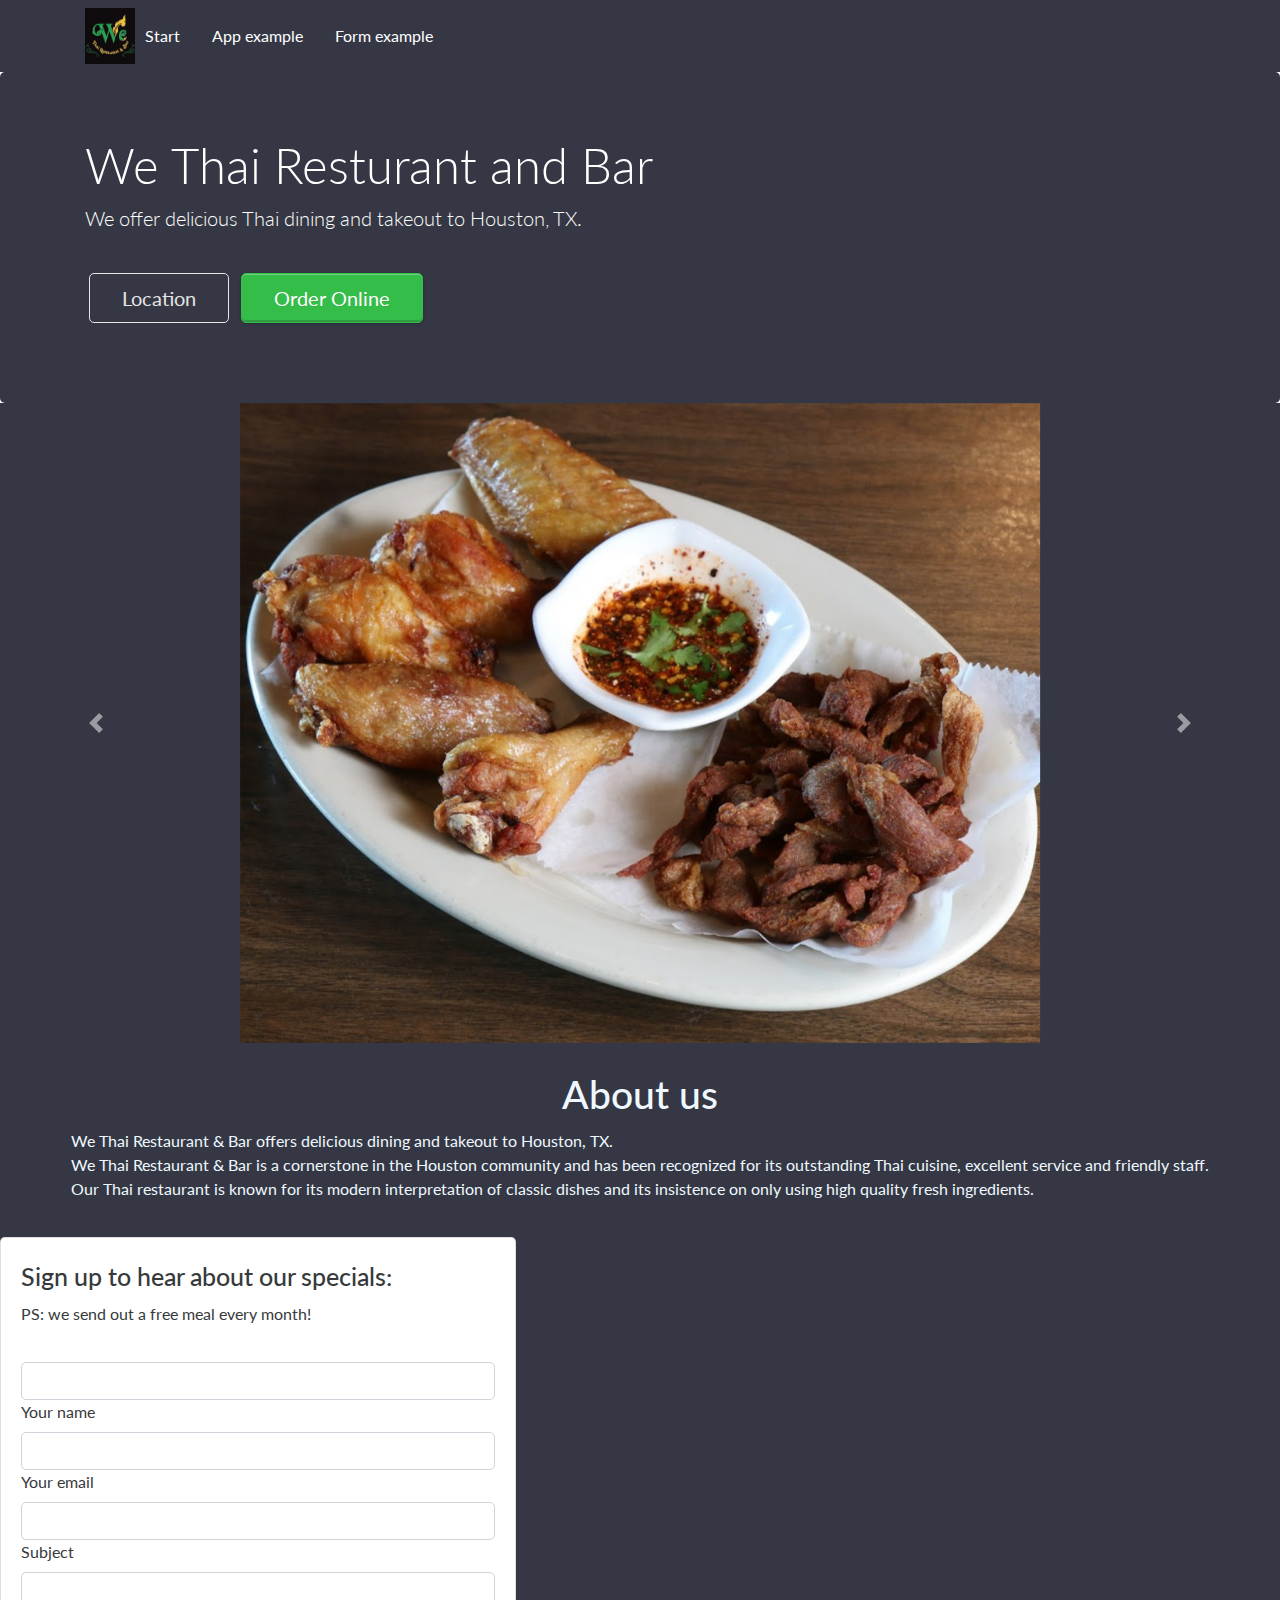
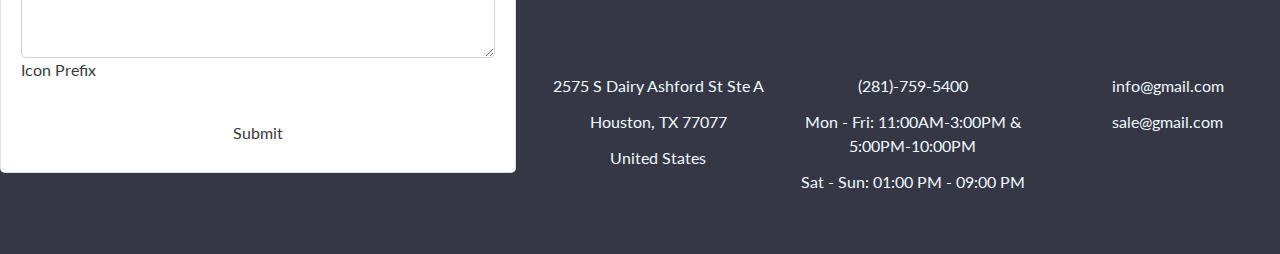
==== index.html @ 41a03c78 "Rough Draft." ====
<!DOCTYPE html>
<html lang="en">
  <head>
    <meta charset="utf-8" />
    <meta
      name="viewport"
      content="width=device-width, initial-scale=1, shrink-to-fit=no"
    />
    <title>We Thai Resturant & Bar</title>

    <link
      rel="stylesheet"
      href="https://use.fontawesome.com/releases/v5.6.3/css/all.css"
      integrity="sha384-UHRtZLI+pbxtHCWp1t77Bi1L4ZtiqrqD80Kn4Z8NTSRyMA2Fd33n5dQ8lWUE00s/"
      crossorigin="anonymous"
    />

    <link rel="stylesheet" href="bootstrap4-charming.css" />

    <link
      href="https://fonts.googleapis.com/css?family=Lato:400,900,700,400italic"
      rel="stylesheet"
    />
  </head>
  <body>
    <div class="bg-accent-2 text-white navbar-dark navcol">
      <div class="container">
        <nav class="navbar px-0 navbar-expand-lg navbar-dark navbarbg">
          <button
            class="navbar-toggler"
            type="button"
            data-toggle="collapse"
            data-target="#navbarNavAltMarkup"
            aria-controls="navbarNavAltMarkup"
            aria-expanded="false"
            aria-label="Toggle navigation"
          >
            <span class="navbar-toggler-icon"></span>
          </button>
          <div class="collapse navbar-collapse" id="navbarNavAltMarkup">
            <div class="navbar-nav">
              <img class="logo" src="logo.jpg" alt="Main logo">
              <a href="index.html" class="pl-md-0 p-3 text-white">Start</a>
              <a href="app.html" class="p-3 text-decoration-none text-white"
                >App example</a
              >
              <a href="form.html" class="p-3 text-decoration-none text-white"
                >Form example</a
              >
            </div>
          </div>
        </nav>
      </div>
    </div>

    <div class="jumbotron bg-accent-2 text-white mb-0">
      <div class="container">
        <h1 class="display-4 text-white">We Thai Resturant and Bar</h1>
        <div class="lead mb-3">
          We offer delicious Thai dining and takeout to Houston, TX.
        </div>
        <div class="mt-4">
          <a
            href="#scroll-target"
            class="btn btn-outline-light btn-hover-text-accent-2 btn-lg my-3 mx-1 text-left"
          >
            <span>Location</span>
          </a>

          <a
            href="https://www.beyondmenu.com/41328/houston/we-thai-restaurant-and-bar-houston-77077.aspx?utm_source=satellite&utm_medium=home_order&pk_vid=10c9ee2b687255c81580746661745749"
            class="btn btn-accent-1 btn-lg my-3 mx-1 text-left"
          >
            <span>Order Online</span>
          </a>
        </div>
      </div>
    </div>
      <div id="carouselExampleControls" class="carousel slide" data-ride="carousel">
        <div class="carousel-inner" role="listbox">
          <div class="carousel-item">
            <img class="d-block img-fluid" src="dish1.jpg" alt="First slide">
          </div>
          <div class="carousel-item">
            <img class="d-block img-fluid" src="dish2.jpg" alt="Second slide">
          </div>
          <div class="carousel-item active">
            <img class="d-block img-fluid" src="dish3.jpg" alt="Third slide">
          </div>
        </div>
        <a class="carousel-control-prev" href="#carouselExampleControls" role="button" data-slide="prev">
          <span class="carousel-control-prev-icon" aria-hidden="true"></span>
          <span class="sr-only">Previous</span>
        </a>
        <a class="carousel-control-next" href="#carouselExampleControls" role="button" data-slide="next">
          <span class="carousel-control-next-icon" aria-hidden="true"></span>
          <span class="sr-only">Next</span>
        </a>
      </div>
      <!--Section: Contact v.1-->
<section id="scroll-target" class="section pb-5">

  <!--Section heading-->
  <h2 class="section-heading h1 pt-4 maptext">About us</h2>
  <!--Section description-->
  <p class="section-description pb-4 maptext">We Thai Restaurant & Bar offers delicious dining and takeout to Houston, TX. <br>
   We Thai Restaurant & Bar is a cornerstone in the Houston community and has been recognized for its outstanding Thai cuisine, excellent service and friendly staff. <br>
     Our Thai restaurant is known for its modern interpretation of classic dishes and its insistence on only using high quality fresh ingredients.</p>
  <div class="row">

    <!--Grid column-->
    <div class="col-lg-5 mb-4">

      <!--Form with header-->
      <div class="card">

        <div class="card-body">
          <!--Header-->
          <div class="form-header blue accent-1">
            <h3><i class="fas fa-envelope"></i> Sign up to hear about our specials:</h3>
          </div>

          <p>PS: we send out a free meal every month!</p>
          <br>

          <!--Body-->
          <div class="md-form">
            <i class="fas fa-user prefix grey-text"></i>
            <input type="text" id="form-name" class="form-control">
            <label for="form-name">Your name</label>
          </div>

          <div class="md-form">
            <i class="fas fa-envelope prefix grey-text"></i>
            <input type="text" id="form-email" class="form-control">
            <label for="form-email">Your email</label>
          </div>

          <div class="md-form">
            <i class="fas fa-tag prefix grey-text"></i>
            <input type="text" id="form-Subject" class="form-control">
            <label for="form-Subject">Subject</label>
          </div>

          <div class="md-form">
            <i class="fas fa-pencil-alt prefix grey-text"></i>
            <textarea id="form-text" class="form-control md-textarea" rows="3"></textarea>
            <label for="form-text">Icon Prefix</label>
          </div>

          <div class="text-center mt-4">
            <button class="btn btn-light-blue">Submit</button>
          </div>

        </div>

      </div>
      <!--Form with header-->

    </div>
    <!--Grid column-->

    <!--Grid column-->
    <div class="col-lg-7">

      <!--Google map-->
      <div id="map-container-google-11" class="z-depth-1-half map-container-6" style="height: 400px">
        <iframe src="https://www.google.com/maps/embed/v1/place?q=place_id:ChIJ2Zikf_XcQIYROZFhOtAsWKk&key=AIzaSyC0_OFv-RaUqS8xYYSUs6dq1jxHyRgCrdg"
          frameborder="0" style="border:0" allowfullscreen></iframe>
      </div>

      <br>
      <div class="row text-center buttontext">
        <div class="col-md-4">
          <a class="btn-floating blue accent-1"><i class="fas fa-map-marker-alt"></i></a>
          <p>2575 S Dairy Ashford St Ste A</p>
          <p>Houston, TX 77077
          </p>
          <p>United States</p>
        </div>

        <div class="col-md-4">
          <a class="btn-floating blue accent-1"><i class="fas fa-phone"></i></a>
          <p>(281)-759-5400</p>
          <p>Mon - Fri: 11:00AM-3:00PM & 5:00PM-10:00PM</p>
          <p>Sat - Sun: 01:00 PM - 09:00 PM</p>

        </div>

        <div class="col-md-4">
          <a class="btn-floating blue accent-1"><i class="fas fa-envelope"></i></a>
          <p>info@gmail.com</p>
          <p>sale@gmail.com</p>
        </div>
      </div>

    </div>
    <!--Grid column-->

  </div>

</section>
    </div>



    <script
      src="https://code.jquery.com/jquery-3.3.1.slim.min.js"
      integrity="sha384-q8i/X+965DzO0rT7abK41JStQIAqVgRVzpbzo5smXKp4YfRvH+8abtTE1Pi6jizo"
      crossorigin="anonymous"
    ></script>
    <script
      src="https://cdnjs.cloudflare.com/ajax/libs/popper.js/1.14.7/umd/popper.min.js"
      integrity="sha384-UO2eT0CpHqdSJQ6hJty5KVphtPhzWj9WO1clHTMGa3JDZwrnQq4sF86dIHNDz0W1"
      crossorigin="anonymous"
    ></script>
    <script
      src="https://stackpath.bootstrapcdn.com/bootstrap/4.3.1/js/bootstrap.min.js"
      integrity="sha384-JjSmVgyd0p3pXB1rRibZUAYoIIy6OrQ6VrjIEaFf/nJGzIxFDsf4x0xIM+B07jRM"
      crossorigin="anonymous"
    ></script>
  </body>
</html>
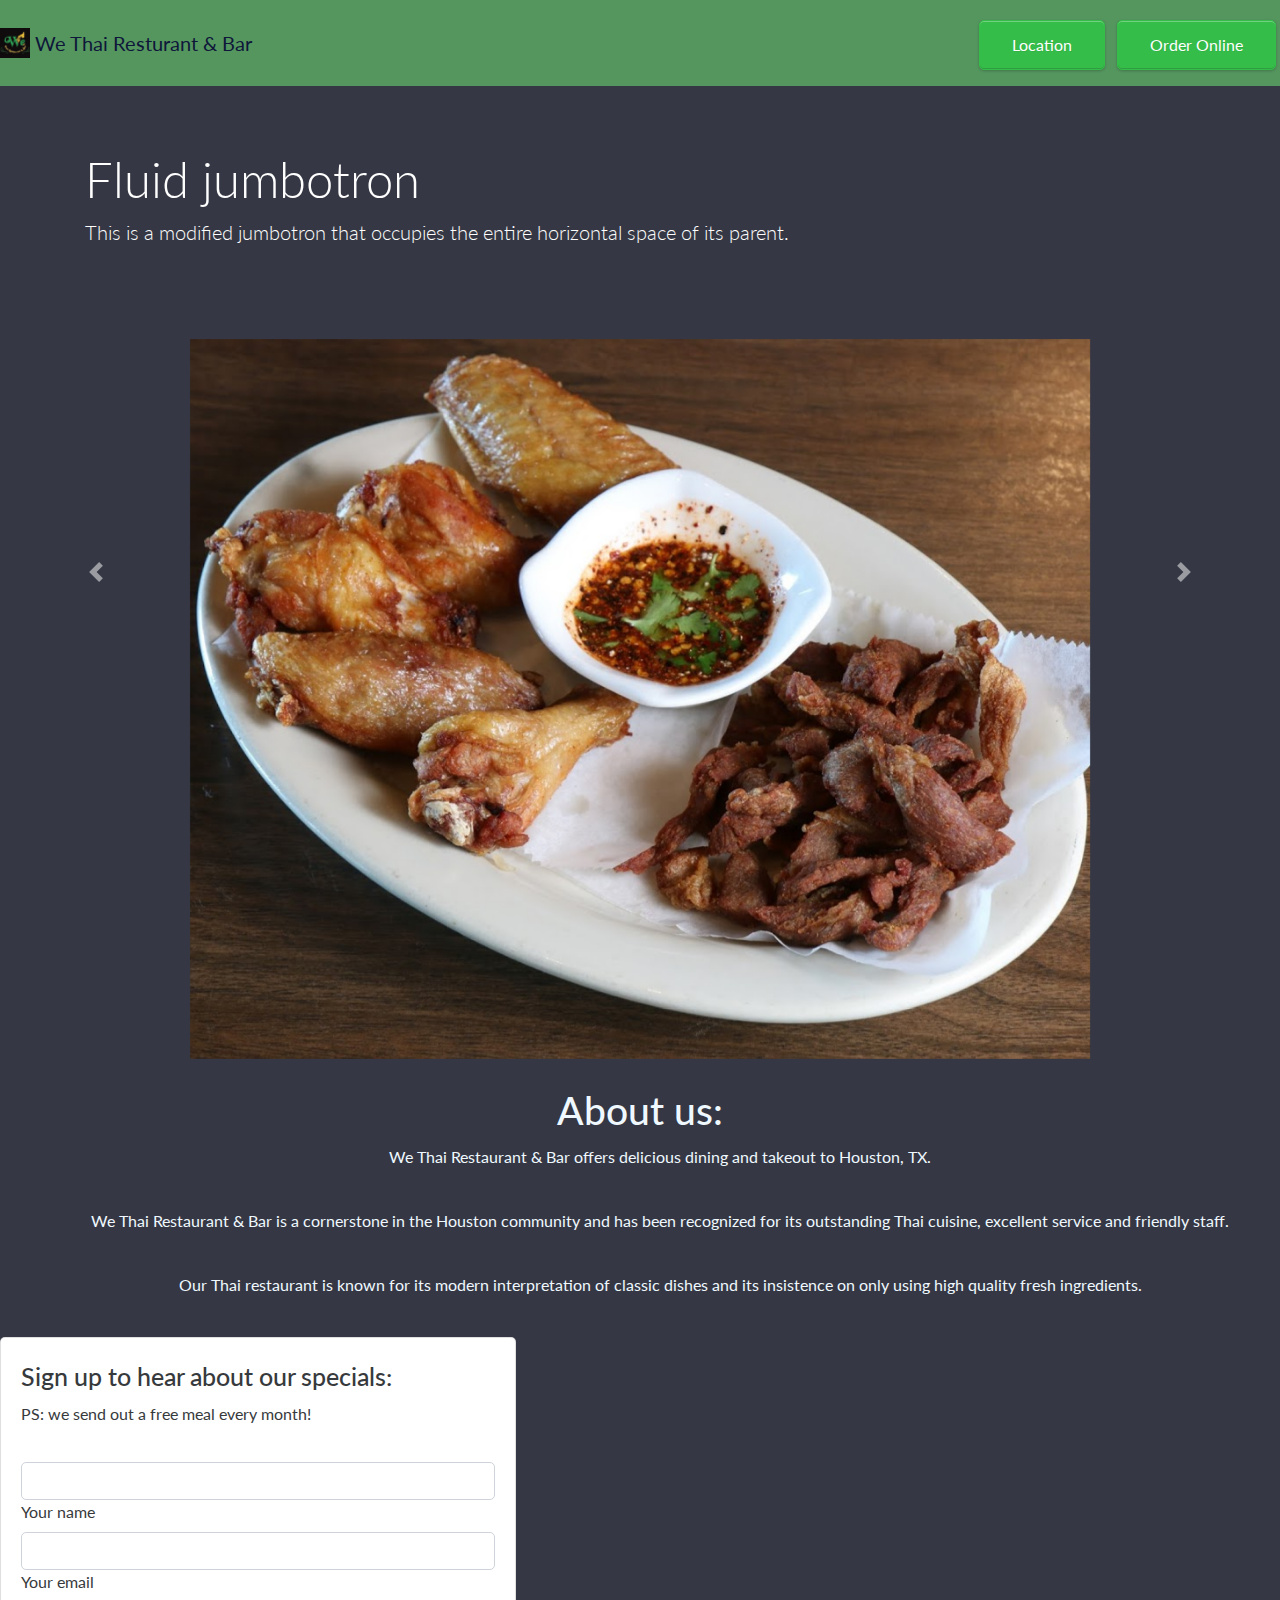
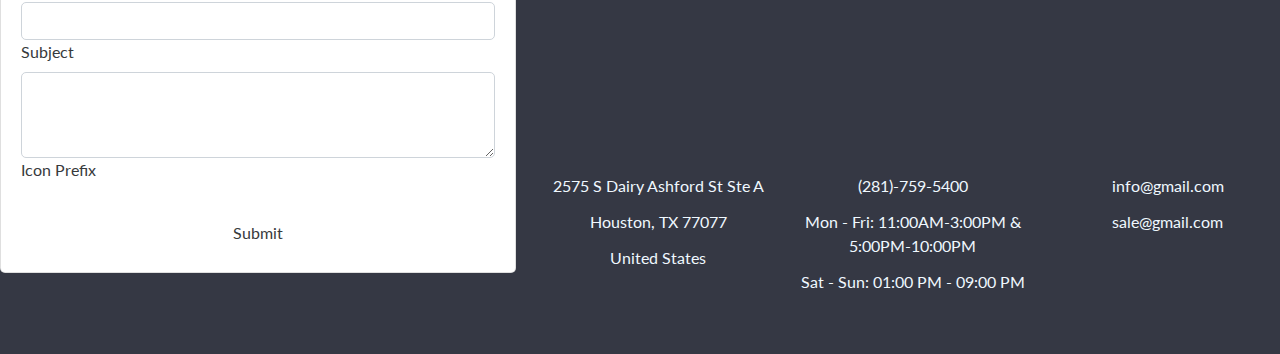
==== commit 8c31690f: "rougher draft" ====
--- a/index.html
+++ b/index.html
@@ -23,186 +23,204 @@
     />
   </head>
   <body>
-    <div class="bg-accent-2 text-white navbar-dark navcol">
-      <div class="container">
-        <nav class="navbar px-0 navbar-expand-lg navbar-dark navbarbg">
-          <button
-            class="navbar-toggler"
-            type="button"
-            data-toggle="collapse"
-            data-target="#navbarNavAltMarkup"
-            aria-controls="navbarNavAltMarkup"
-            aria-expanded="false"
-            aria-label="Toggle navigation"
+    <!-- Image and text -->
+    <nav class="navbar navbar-light bg-light navsize">
+      <a class="navbar-brand" href="#">
+        <img
+          src="logo.jpg"
+          width="30"
+          height="30"
+          class="d-inline-block align-top"
+          alt=""
+        />
+        We Thai Resturant & Bar
+      </a>
+      <div class="mt-1">
+        <a
+          href="#scroll-target"
+          class="btn btn-accent-1 btn-md my-3 mx-1 text-left"
+        >
+          <span>Location</span>
+        </a>
+
+        <a
+          href="https://www.beyondmenu.com/41328/houston/we-thai-restaurant-and-bar-houston-77077.aspx?utm_source=satellite&utm_medium=home_order&pk_vid=10c9ee2b687255c81580746661745749"
+          class="btn btn-accent-1 btn-md my-3 mx-1 text-left"
+        >
+          <span>Order Online</span>
+        </a>
+      </div>
+    </nav>
+
+    <div
+      id="carouselExampleControls"
+      class="carousel slide"
+      data-ride="carousel"
+    >
+      <div class="jumbotron jumbotron-fluid">
+        <div class="container">
+          <h1 class="display-4">Fluid jumbotron</h1>
+          <p class="lead">
+            This is a modified jumbotron that occupies the entire horizontal
+            space of its parent.
+          </p>
+        </div>
+      </div>
+      <div class="carousel-inner" role="listbox">
+        <div class="carousel-item">
+          <img class="d-block img-fluid" src="dish1.jpg" alt="First slide" />
+        </div>
+        <div class="carousel-item">
+          <img class="d-block img-fluid" src="dish2.jpg" alt="Second slide" />
+        </div>
+        <div class="carousel-item active">
+          <img class="d-block img-fluid" src="dish3.jpg" alt="Third slide" />
+        </div>
+      </div>
+      <a
+        class="carousel-control-prev"
+        href="#carouselExampleControls"
+        role="button"
+        data-slide="prev"
+      >
+        <span class="carousel-control-prev-icon" aria-hidden="true"></span>
+        <span class="sr-only">Previous</span>
+      </a>
+      <a
+        class="carousel-control-next"
+        href="#carouselExampleControls"
+        role="button"
+        data-slide="next"
+      >
+        <span class="carousel-control-next-icon" aria-hidden="true"></span>
+        <span class="sr-only">Next</span>
+      </a>
+    </div>
+
+    <!--Section: Contact v.1-->
+    <section class="section pb-5">
+      <!--Section heading-->
+      <h2 class="section-heading h1 pt-4 maptext">About us:</h2>
+      <!--Section description-->
+      <div>
+        <ul class="section-description pb-4 maptext">
+          We Thai Restaurant & Bar offers delicious dining and takeout to
+          Houston, TX.
+        </ul>
+        <ul class="section-description pb-4 maptext">
+          We Thai Restaurant & Bar is a cornerstone in the Houston community and
+          has been recognized for its outstanding Thai cuisine, excellent
+          service and friendly staff.
+        </ul>
+        <ul class="section-description pb-4 maptext">
+          Our Thai restaurant is known for its modern interpretation of classic
+          dishes and its insistence on only using high quality fresh
+          ingredients.
+        </ul>
+      </div>
+      <div class="row">
+        <!--Grid column-->
+        <div id="scroll-target" class="col-lg-5 mb-4">
+          <!--Form with header-->
+          <div class="card">
+            <div class="card-body">
+              <!--Header-->
+              <div class="form-header blue accent-1">
+                <h3>
+                  <i class="fas fa-envelope"></i> Sign up to hear about our
+                  specials:
+                </h3>
+              </div>
+
+              <p>PS: we send out a free meal every month!</p>
+              <br />
+
+              <!--Body-->
+              <div class="md-form">
+                <i class="fas fa-user prefix grey-text"></i>
+                <input type="text" id="form-name" class="form-control" />
+                <label for="form-name">Your name</label>
+              </div>
+
+              <div class="md-form">
+                <i class="fas fa-envelope prefix grey-text"></i>
+                <input type="text" id="form-email" class="form-control" />
+                <label for="form-email">Your email</label>
+              </div>
+
+              <div class="md-form">
+                <i class="fas fa-tag prefix grey-text"></i>
+                <input type="text" id="form-Subject" class="form-control" />
+                <label for="form-Subject">Subject</label>
+              </div>
+
+              <div class="md-form">
+                <i class="fas fa-pencil-alt prefix grey-text"></i>
+                <textarea
+                  id="form-text"
+                  class="form-control md-textarea"
+                  rows="3"
+                ></textarea>
+                <label for="form-text">Icon Prefix</label>
+              </div>
+
+              <div class="text-center mt-4">
+                <button class="btn btn-light-blue">Submit</button>
+              </div>
+            </div>
+          </div>
+          <!--Form with header-->
+        </div>
+        <!--Grid column-->
+
+        <!--Grid column-->
+        <div class="col-lg-7">
+          <!--Google map-->
+          <div
+            id="map-container-google-11"
+            class="z-depth-1-half map-container-6"
+            style="height: 400px"
           >
-            <span class="navbar-toggler-icon"></span>
-          </button>
-          <div class="collapse navbar-collapse" id="navbarNavAltMarkup">
-            <div class="navbar-nav">
-              <img class="logo" src="logo.jpg" alt="Main logo">
-              <a href="index.html" class="pl-md-0 p-3 text-white">Start</a>
-              <a href="app.html" class="p-3 text-decoration-none text-white"
-                >App example</a
-              >
-              <a href="form.html" class="p-3 text-decoration-none text-white"
-                >Form example</a
-              >
-            </div>
+            <iframe
+              src="https://www.google.com/maps/embed/v1/place?q=place_id:ChIJ2Zikf_XcQIYROZFhOtAsWKk&key=AIzaSyC0_OFv-RaUqS8xYYSUs6dq1jxHyRgCrdg"
+              frameborder="0"
+              style="border:0"
+              allowfullscreen
+            ></iframe>
           </div>
-        </nav>
-      </div>
-    </div>
-
-    <div class="jumbotron bg-accent-2 text-white mb-0">
-      <div class="container">
-        <h1 class="display-4 text-white">We Thai Resturant and Bar</h1>
-        <div class="lead mb-3">
-          We offer delicious Thai dining and takeout to Houston, TX.
-        </div>
-        <div class="mt-4">
-          <a
-            href="#scroll-target"
-            class="btn btn-outline-light btn-hover-text-accent-2 btn-lg my-3 mx-1 text-left"
-          >
-            <span>Location</span>
-          </a>
-
-          <a
-            href="https://www.beyondmenu.com/41328/houston/we-thai-restaurant-and-bar-houston-77077.aspx?utm_source=satellite&utm_medium=home_order&pk_vid=10c9ee2b687255c81580746661745749"
-            class="btn btn-accent-1 btn-lg my-3 mx-1 text-left"
-          >
-            <span>Order Online</span>
-          </a>
-        </div>
-      </div>
-    </div>
-      <div id="carouselExampleControls" class="carousel slide" data-ride="carousel">
-        <div class="carousel-inner" role="listbox">
-          <div class="carousel-item">
-            <img class="d-block img-fluid" src="dish1.jpg" alt="First slide">
+
+          <br />
+          <div class="row text-center buttontext">
+            <div class="col-md-4">
+              <a class="btn-floating blue accent-1"
+                ><i class="fas fa-map-marker-alt"></i
+              ></a>
+              <p>2575 S Dairy Ashford St Ste A</p>
+              <p>Houston, TX 77077</p>
+              <p>United States</p>
+            </div>
+
+            <div class="col-md-4">
+              <a class="btn-floating blue accent-1"
+                ><i class="fas fa-phone"></i
+              ></a>
+              <p>(281)-759-5400</p>
+              <p>Mon - Fri: 11:00AM-3:00PM & 5:00PM-10:00PM</p>
+              <p>Sat - Sun: 01:00 PM - 09:00 PM</p>
+            </div>
+
+            <div class="col-md-4">
+              <a class="btn-floating blue accent-1"
+                ><i class="fas fa-envelope"></i
+              ></a>
+              <p>info@gmail.com</p>
+              <p>sale@gmail.com</p>
+            </div>
           </div>
-          <div class="carousel-item">
-            <img class="d-block img-fluid" src="dish2.jpg" alt="Second slide">
-          </div>
-          <div class="carousel-item active">
-            <img class="d-block img-fluid" src="dish3.jpg" alt="Third slide">
-          </div>
-        </div>
-        <a class="carousel-control-prev" href="#carouselExampleControls" role="button" data-slide="prev">
-          <span class="carousel-control-prev-icon" aria-hidden="true"></span>
-          <span class="sr-only">Previous</span>
-        </a>
-        <a class="carousel-control-next" href="#carouselExampleControls" role="button" data-slide="next">
-          <span class="carousel-control-next-icon" aria-hidden="true"></span>
-          <span class="sr-only">Next</span>
-        </a>
-      </div>
-      <!--Section: Contact v.1-->
-<section id="scroll-target" class="section pb-5">
-
-  <!--Section heading-->
-  <h2 class="section-heading h1 pt-4 maptext">About us</h2>
-  <!--Section description-->
-  <p class="section-description pb-4 maptext">We Thai Restaurant & Bar offers delicious dining and takeout to Houston, TX. <br>
-   We Thai Restaurant & Bar is a cornerstone in the Houston community and has been recognized for its outstanding Thai cuisine, excellent service and friendly staff. <br>
-     Our Thai restaurant is known for its modern interpretation of classic dishes and its insistence on only using high quality fresh ingredients.</p>
-  <div class="row">
-
-    <!--Grid column-->
-    <div class="col-lg-5 mb-4">
-
-      <!--Form with header-->
-      <div class="card">
-
-        <div class="card-body">
-          <!--Header-->
-          <div class="form-header blue accent-1">
-            <h3><i class="fas fa-envelope"></i> Sign up to hear about our specials:</h3>
-          </div>
-
-          <p>PS: we send out a free meal every month!</p>
-          <br>
-
-          <!--Body-->
-          <div class="md-form">
-            <i class="fas fa-user prefix grey-text"></i>
-            <input type="text" id="form-name" class="form-control">
-            <label for="form-name">Your name</label>
-          </div>
-
-          <div class="md-form">
-            <i class="fas fa-envelope prefix grey-text"></i>
-            <input type="text" id="form-email" class="form-control">
-            <label for="form-email">Your email</label>
-          </div>
-
-          <div class="md-form">
-            <i class="fas fa-tag prefix grey-text"></i>
-            <input type="text" id="form-Subject" class="form-control">
-            <label for="form-Subject">Subject</label>
-          </div>
-
-          <div class="md-form">
-            <i class="fas fa-pencil-alt prefix grey-text"></i>
-            <textarea id="form-text" class="form-control md-textarea" rows="3"></textarea>
-            <label for="form-text">Icon Prefix</label>
-          </div>
-
-          <div class="text-center mt-4">
-            <button class="btn btn-light-blue">Submit</button>
-          </div>
-
-        </div>
-
-      </div>
-      <!--Form with header-->
-
-    </div>
-    <!--Grid column-->
-
-    <!--Grid column-->
-    <div class="col-lg-7">
-
-      <!--Google map-->
-      <div id="map-container-google-11" class="z-depth-1-half map-container-6" style="height: 400px">
-        <iframe src="https://www.google.com/maps/embed/v1/place?q=place_id:ChIJ2Zikf_XcQIYROZFhOtAsWKk&key=AIzaSyC0_OFv-RaUqS8xYYSUs6dq1jxHyRgCrdg"
-          frameborder="0" style="border:0" allowfullscreen></iframe>
-      </div>
-
-      <br>
-      <div class="row text-center buttontext">
-        <div class="col-md-4">
-          <a class="btn-floating blue accent-1"><i class="fas fa-map-marker-alt"></i></a>
-          <p>2575 S Dairy Ashford St Ste A</p>
-          <p>Houston, TX 77077
-          </p>
-          <p>United States</p>
-        </div>
-
-        <div class="col-md-4">
-          <a class="btn-floating blue accent-1"><i class="fas fa-phone"></i></a>
-          <p>(281)-759-5400</p>
-          <p>Mon - Fri: 11:00AM-3:00PM & 5:00PM-10:00PM</p>
-          <p>Sat - Sun: 01:00 PM - 09:00 PM</p>
-
-        </div>
-
-        <div class="col-md-4">
-          <a class="btn-floating blue accent-1"><i class="fas fa-envelope"></i></a>
-          <p>info@gmail.com</p>
-          <p>sale@gmail.com</p>
-        </div>
-      </div>
-
-    </div>
-    <!--Grid column-->
-
-  </div>
-
-</section>
-    </div>
-
-
+        </div>
+        <!--Grid column-->
+      </div>
+    </section>
 
     <script
       src="https://code.jquery.com/jquery-3.3.1.slim.min.js"
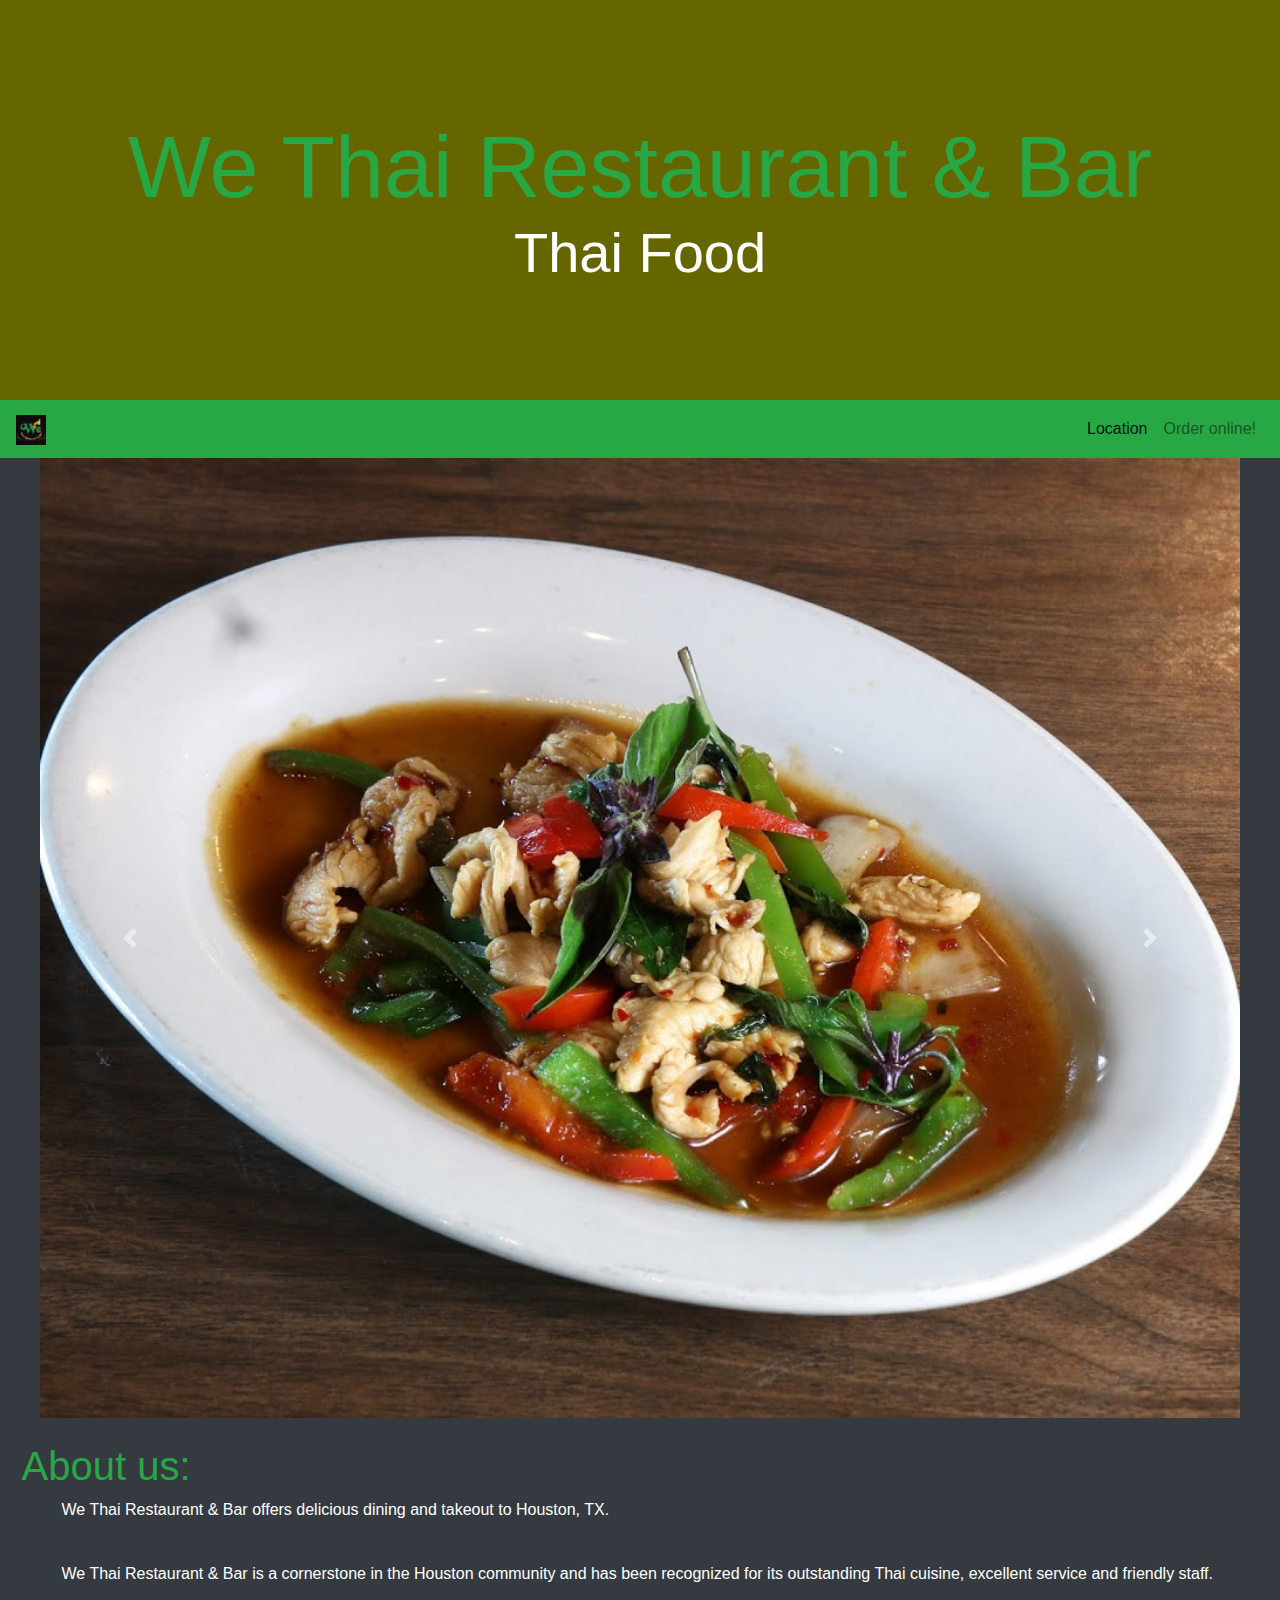
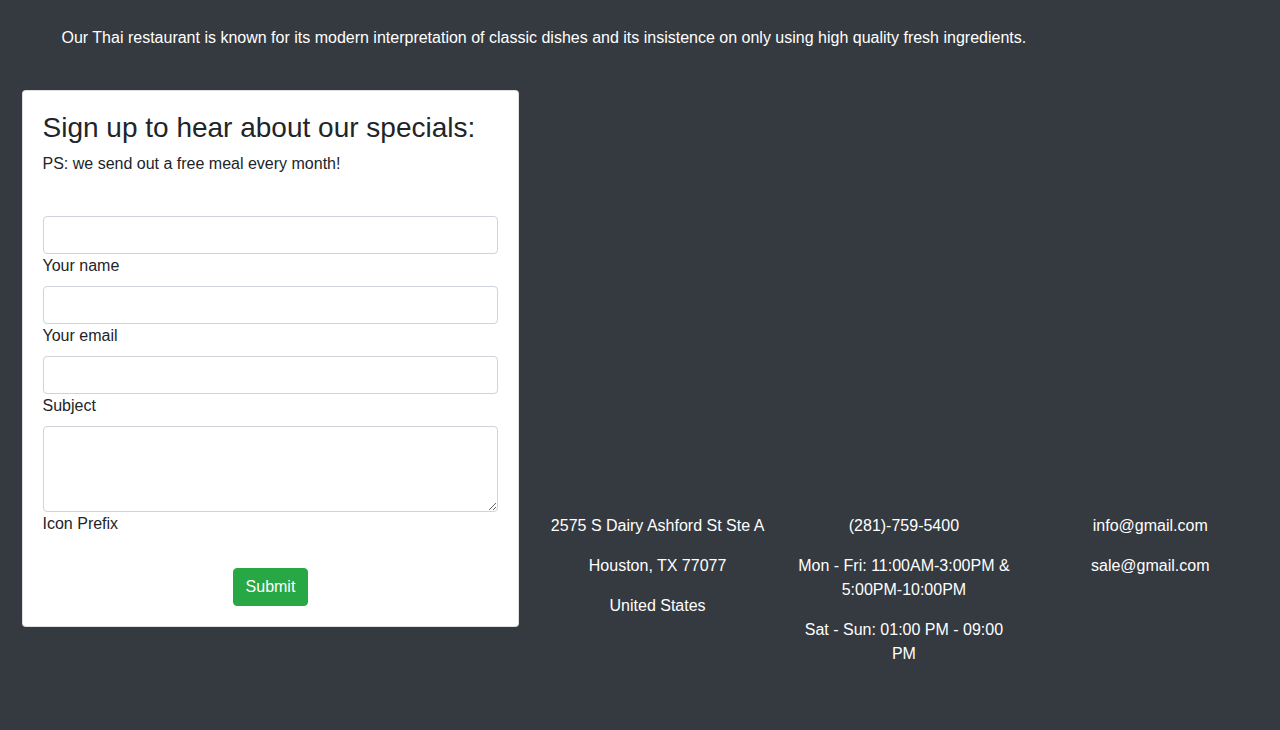
==== commit 9f83c1b0: "Finished website." ====
--- a/index.html
+++ b/index.html
@@ -1,108 +1,132 @@
 <!DOCTYPE html>
 <html lang="en">
   <head>
+    <title>Title</title>
+    <!-- Required meta tags -->
     <meta charset="utf-8" />
     <meta
       name="viewport"
       content="width=device-width, initial-scale=1, shrink-to-fit=no"
     />
-    <title>We Thai Resturant & Bar</title>
-
+
+    <!-- Bootstrap CSS -->
     <link
       rel="stylesheet"
-      href="https://use.fontawesome.com/releases/v5.6.3/css/all.css"
-      integrity="sha384-UHRtZLI+pbxtHCWp1t77Bi1L4ZtiqrqD80Kn4Z8NTSRyMA2Fd33n5dQ8lWUE00s/"
+      href="https://stackpath.bootstrapcdn.com/bootstrap/4.3.1/css/bootstrap.min.css"
+      integrity="sha384-ggOyR0iXCbMQv3Xipma34MD+dH/1fQ784/j6cY/iJTQUOhcWr7x9JvoRxT2MZw1T"
       crossorigin="anonymous"
     />
-
-    <link rel="stylesheet" href="bootstrap4-charming.css" />
-
-    <link
-      href="https://fonts.googleapis.com/css?family=Lato:400,900,700,400italic"
-      rel="stylesheet"
-    />
+    <link rel="stylesheet" href="styles.css" />
+    <link rel="stylesheet" href="header.css" />
   </head>
-  <body>
-    <!-- Image and text -->
-    <nav class="navbar navbar-light bg-light navsize">
-      <a class="navbar-brand" href="#">
-        <img
-          src="logo.jpg"
-          width="30"
-          height="30"
-          class="d-inline-block align-top"
-          alt=""
-        />
-        We Thai Resturant & Bar
-      </a>
-      <div class="mt-1">
-        <a
-          href="#scroll-target"
-          class="btn btn-accent-1 btn-md my-3 mx-1 text-left"
-        >
-          <span>Location</span>
+  <body class="no-gutter">
+    <body class="container-fluid p-0">
+      <div class="header position-relative">
+        <div
+          class="video embed-responsive embed-responsive-16by9 position-absolute positionTop z1"
+        >
+          <iframe
+            width="100%"
+            src="https://www.youtube.com/embed/cNDSX8RPw4w?autoplay=1&mute=1&enablejsapi=1"
+            frameborder="0"
+            allow="accelerometer; autoplay; encrypted-media; gyroscope; picture-in-picture"
+            allowfullscreen
+          ></iframe>
+        </div>
+        <div class="opLayer position-absolute positionTop z10"></div>
+        <div
+          class="position-absolute positionTop w-100 h-100 z15 text-white d-flex  flex-column align-items-center justify-content-center
+        "
+        >
+          <div class="display-2 text-success">We Thai Restaurant & Bar</div>
+          <div class="display-4">Thai Food</div>
+        </div>
+      </div>
+      <nav class="navbar navbar-expand-lg navbar-light bg-success sticky-top">
+        <a class="navbar-brand" href="">
+          <img width="30" src="logo.jpg" alt="" />
         </a>
-
-        <a
-          href="https://www.beyondmenu.com/41328/houston/we-thai-restaurant-and-bar-houston-77077.aspx?utm_source=satellite&utm_medium=home_order&pk_vid=10c9ee2b687255c81580746661745749"
-          class="btn btn-accent-1 btn-md my-3 mx-1 text-left"
-        >
-          <span>Order Online</span>
-        </a>
-      </div>
-    </nav>
-
-    <div
-      id="carouselExampleControls"
-      class="carousel slide"
-      data-ride="carousel"
-    >
-      <div class="jumbotron jumbotron-fluid">
-        <div class="container">
-          <h1 class="display-4">Fluid jumbotron</h1>
-          <p class="lead">
-            This is a modified jumbotron that occupies the entire horizontal
-            space of its parent.
-          </p>
-        </div>
-      </div>
-      <div class="carousel-inner" role="listbox">
-        <div class="carousel-item">
-          <img class="d-block img-fluid" src="dish1.jpg" alt="First slide" />
-        </div>
-        <div class="carousel-item">
-          <img class="d-block img-fluid" src="dish2.jpg" alt="Second slide" />
-        </div>
-        <div class="carousel-item active">
-          <img class="d-block img-fluid" src="dish3.jpg" alt="Third slide" />
-        </div>
-      </div>
-      <a
-        class="carousel-control-prev"
-        href="#carouselExampleControls"
-        role="button"
-        data-slide="prev"
-      >
-        <span class="carousel-control-prev-icon" aria-hidden="true"></span>
-        <span class="sr-only">Previous</span>
-      </a>
-      <a
-        class="carousel-control-next"
-        href="#carouselExampleControls"
-        role="button"
-        data-slide="next"
-      >
-        <span class="carousel-control-next-icon" aria-hidden="true"></span>
-        <span class="sr-only">Next</span>
-      </a>
-    </div>
-
-    <!--Section: Contact v.1-->
-    <section class="section pb-5">
+        <button
+          class="navbar-toggler"
+          type="button"
+          data-toggle="collapse"
+          data-target="#navbarNav"
+          aria-controls="navbarNav"
+          aria-expanded="false"
+          aria-label="Toggle navigation"
+        >
+          <span class="navbar-toggler-icon"></span>
+        </button>
+        <div class="collapse navbar-collapse" id="navbarNav">
+          <ul class="navbar-nav ml-auto">
+            <li class="nav-item active">
+              <a class="nav-link" href="#scroll-target"
+                >Location<span class="sr-only">(current)</span></a
+              >
+            </li>
+            <li class="nav-item">
+              <a
+                class="nav-link"
+                href="https://www.beyondmenu.com/41328/houston/we-thai-restaurant-and-bar-houston-77077.aspx?utm_source=satellite&utm_medium=home_order&pk_vid=10c9ee2b687255c81580746661745749"
+                >Order online!</a
+              >
+            </li>
+          </ul>
+        </div>
+      </nav>
+      <div class="row section h-100 w-100 bg-white p-0 m-0">
+        <div
+          class="col-12 bg-dark d-flex align-items-center justify-content-center"
+        >
+          <div
+            id="carouselExampleControls"
+            class="carousel slide"
+            data-ride="carousel"
+          >
+            <div class="carousel-inner">
+              <div class="carousel-item active">
+                <img class="d-block w-100" src="dish1.jpg" alt="First slide" />
+              </div>
+              <div class="carousel-item">
+                <img class="d-block w-100" src="dish2.jpg" alt="Second slide" />
+              </div>
+              <div class="carousel-item">
+                <img class="d-block w-100" src="dish3.jpg" alt="Third slide" />
+              </div>
+            </div>
+            <a
+              class="carousel-control-prev"
+              href="#carouselExampleControls"
+              role="button"
+              data-slide="prev"
+            >
+              <span
+                class="carousel-control-prev-icon"
+                aria-hidden="true"
+              ></span>
+              <span class="sr-only">Previous</span>
+            </a>
+            <a
+              class="carousel-control-next"
+              href="#carouselExampleControls"
+              role="button"
+              data-slide="next"
+            >
+              <span
+                class="carousel-control-next-icon"
+                aria-hidden="true"
+              ></span>
+              <span class="sr-only">Next</span>
+            </a>
+          </div>
+        </div>
+      </div>
+      <div class="row section h-100 bg-dark d-flex align-items-center justify-content-center">
+   <section class="section pb-5">
       <!--Section heading-->
-      <h2 class="section-heading h1 pt-4 maptext">About us:</h2>
+      <h2 class="section-heading h1 pt-4 maptext text-success">About us:</h2>
       <!--Section description-->
-      <div>
+      <div class="text-white">
         <ul class="section-description pb-4 maptext">
           We Thai Restaurant & Bar offers delicious dining and takeout to
           Houston, TX.
@@ -165,7 +189,7 @@
               </div>
 
               <div class="text-center mt-4">
-                <button class="btn btn-light-blue">Submit</button>
+                <button class="btn btn-success">Submit</button>
               </div>
             </div>
           </div>
@@ -191,7 +215,7 @@
 
           <br />
           <div class="row text-center buttontext">
-            <div class="col-md-4">
+            <div class="col-md-4 text-white">
               <a class="btn-floating blue accent-1"
                 ><i class="fas fa-map-marker-alt"></i
               ></a>
@@ -200,7 +224,7 @@
               <p>United States</p>
             </div>
 
-            <div class="col-md-4">
+            <div class="col-md-4 text-white">
               <a class="btn-floating blue accent-1"
                 ><i class="fas fa-phone"></i
               ></a>
@@ -209,7 +233,7 @@
               <p>Sat - Sun: 01:00 PM - 09:00 PM</p>
             </div>
 
-            <div class="col-md-4">
+            <div class="col-md-4 text-white">
               <a class="btn-floating blue accent-1"
                 ><i class="fas fa-envelope"></i
               ></a>
@@ -221,7 +245,9 @@
         <!--Grid column-->
       </div>
     </section>
-
+    </div>
+    <!-- Optional JavaScript -->
+    <!-- jQuery first, then Popper.js, then Bootstrap JS -->
     <script
       src="https://code.jquery.com/jquery-3.3.1.slim.min.js"
       integrity="sha384-q8i/X+965DzO0rT7abK41JStQIAqVgRVzpbzo5smXKp4YfRvH+8abtTE1Pi6jizo"
--- a/styles.css
+++ b/styles.css
@@ -0,0 +1,28 @@
+.no-gutter {
+  margin: 0;
+}
+
+.section {
+  min-height: 350px;
+}
+
+.carousel-inner img {
+  margin: auto;
+}
+
+.d-block {
+  width: 1200px !important;
+}
+.map-container-6 {
+  overflow: hidden;
+  padding-bottom: 56.25%;
+  position: relative;
+  height: 0;
+}
+.map-container-6 iframe {
+  left: 0;
+  top: 0;
+  height: 100%;
+  width: 100%;
+  position: absolute;
+}
--- a/header.css
+++ b/header.css
@@ -0,0 +1,26 @@
+.header {
+  width: 100%;
+  height: 400px;
+  background: yellow;
+  overflow: hidden;
+}
+.positionTop {
+  top: 0px;
+  left: 0px;
+}
+.z1 {
+  z-index: 1;
+}
+.z10 {
+  z-index: 10;
+}
+.z15 {
+  z-index: 15;
+}
+
+.opLayer {
+  width: 100%;
+  height: 400px;
+  background: black;
+  opacity: 0.6;
+}
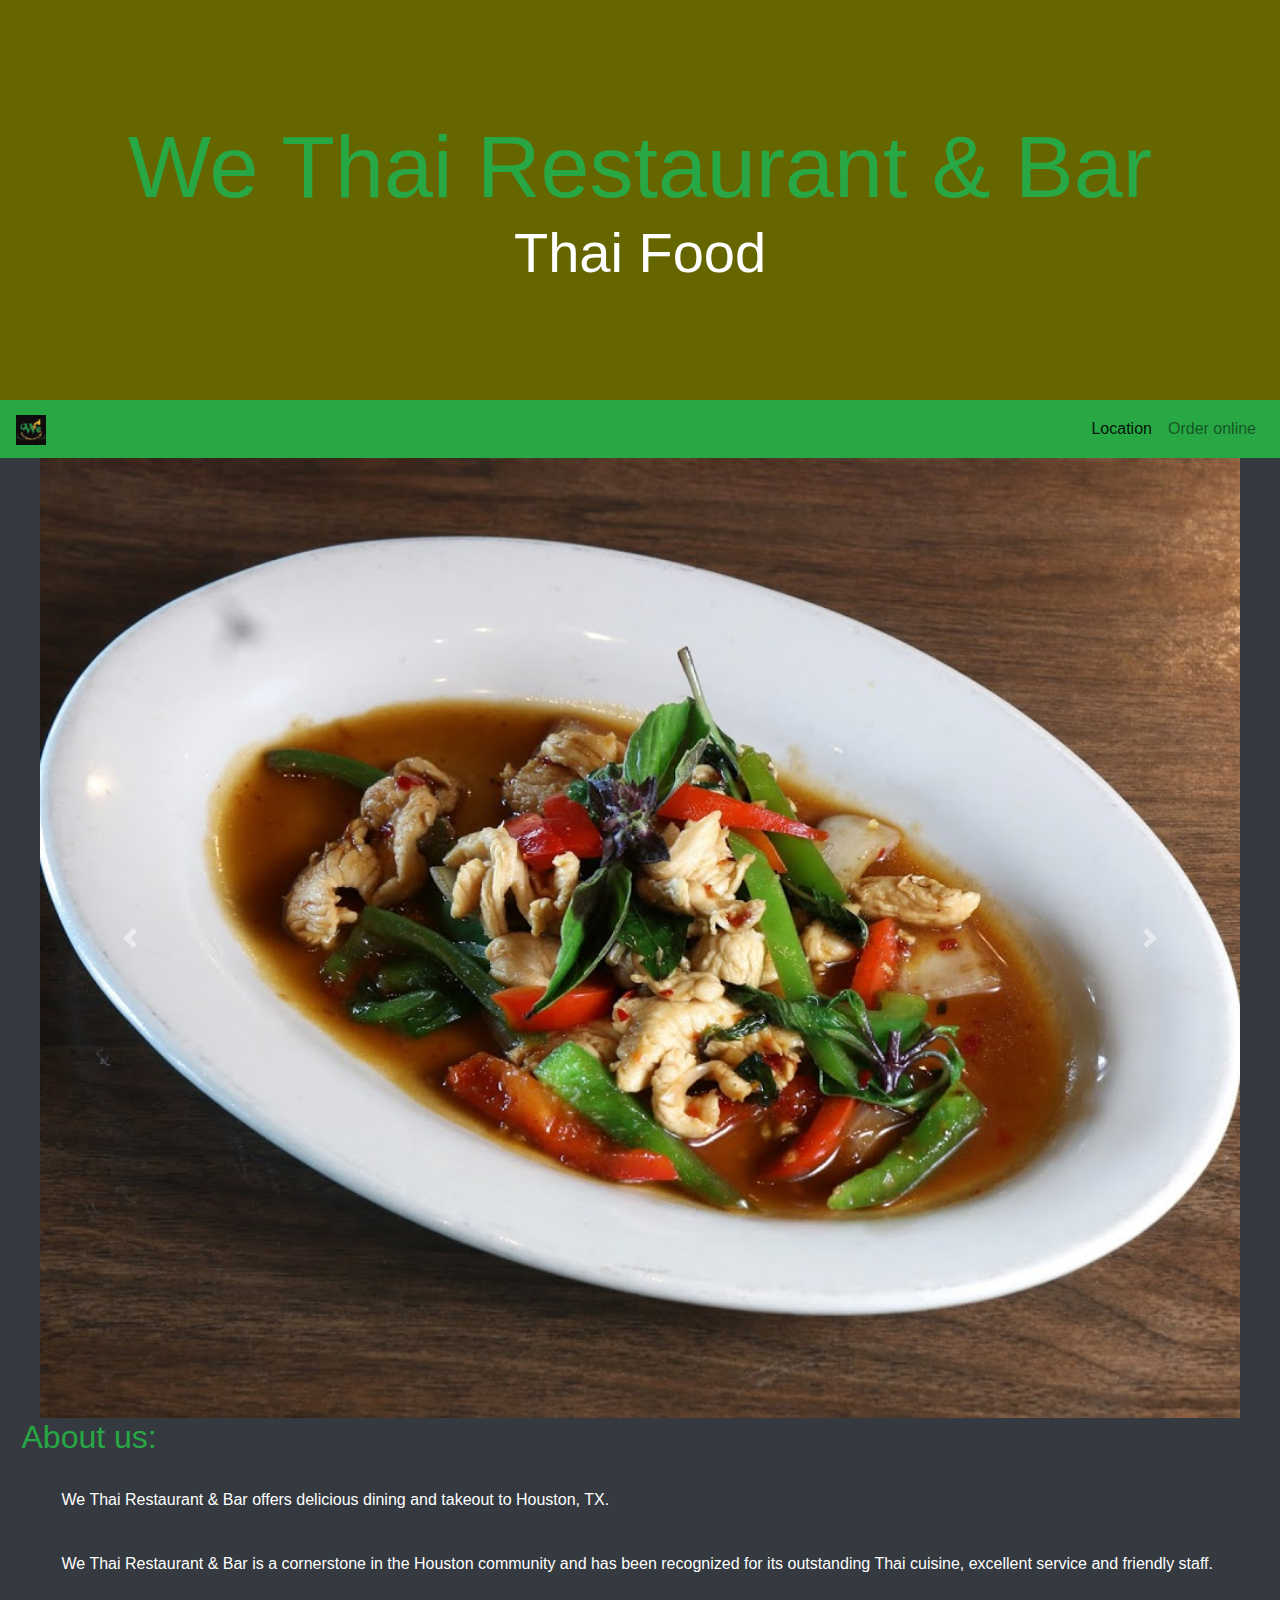
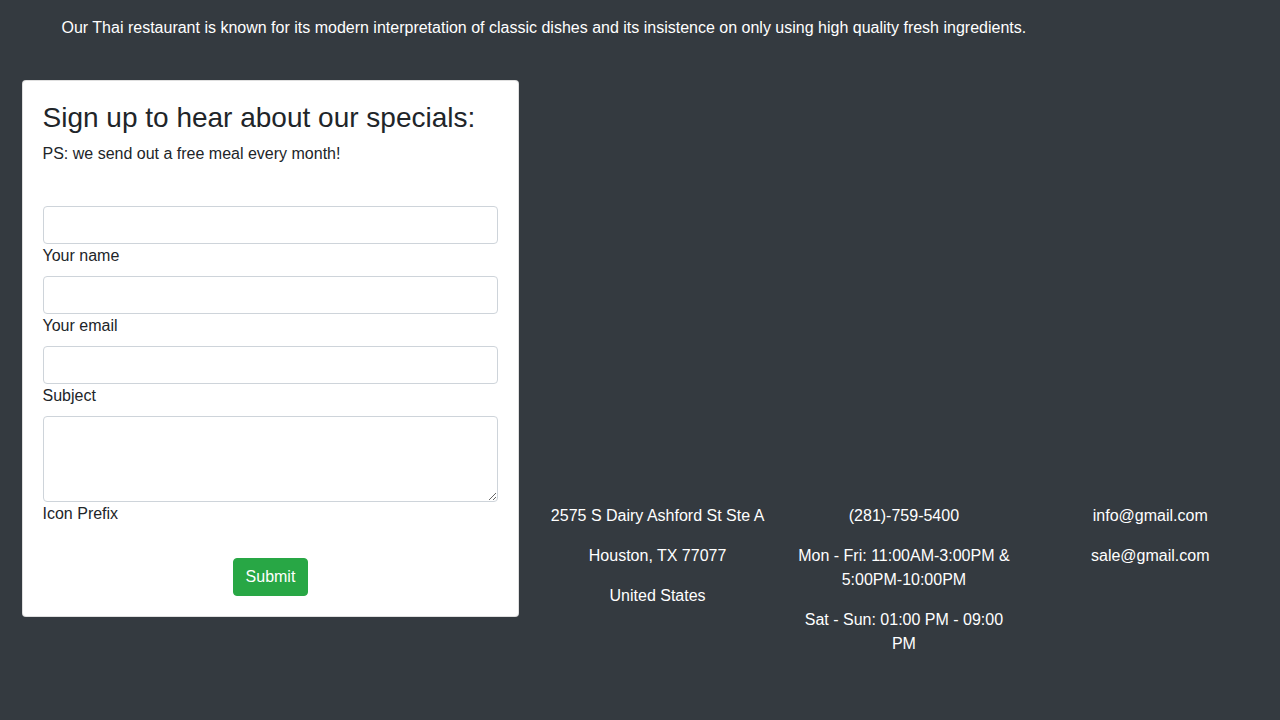
==== commit 7714c500: "fixed a bug." ====
--- a/index.html
+++ b/index.html
@@ -1,7 +1,7 @@
 <!DOCTYPE html>
 <html lang="en">
   <head>
-    <title>Title</title>
+    <title>We Thai Restaurant & Bar</title>
     <!-- Required meta tags -->
     <meta charset="utf-8" />
     <meta
@@ -64,11 +64,11 @@
                 >Location<span class="sr-only">(current)</span></a
               >
             </li>
-            <li class="nav-item">
+            <li class="nav-item ">
               <a
                 class="nav-link"
                 href="https://www.beyondmenu.com/41328/houston/we-thai-restaurant-and-bar-houston-77077.aspx?utm_source=satellite&utm_medium=home_order&pk_vid=10c9ee2b687255c81580746661745749"
-                >Order online!</a
+                >Order online</a
               >
             </li>
           </ul>
@@ -123,10 +123,8 @@
       </div>
       <div class="row section h-100 bg-dark d-flex align-items-center justify-content-center">
    <section class="section pb-5">
-      <!--Section heading-->
-      <h2 class="section-heading h1 pt-4 maptext text-success">About us:</h2>
-      <!--Section description-->
       <div class="text-white">
+        <h2 class="section-description pb-4 maptext text-success">About us:</h2>
         <ul class="section-description pb-4 maptext">
           We Thai Restaurant & Bar offers delicious dining and takeout to
           Houston, TX.
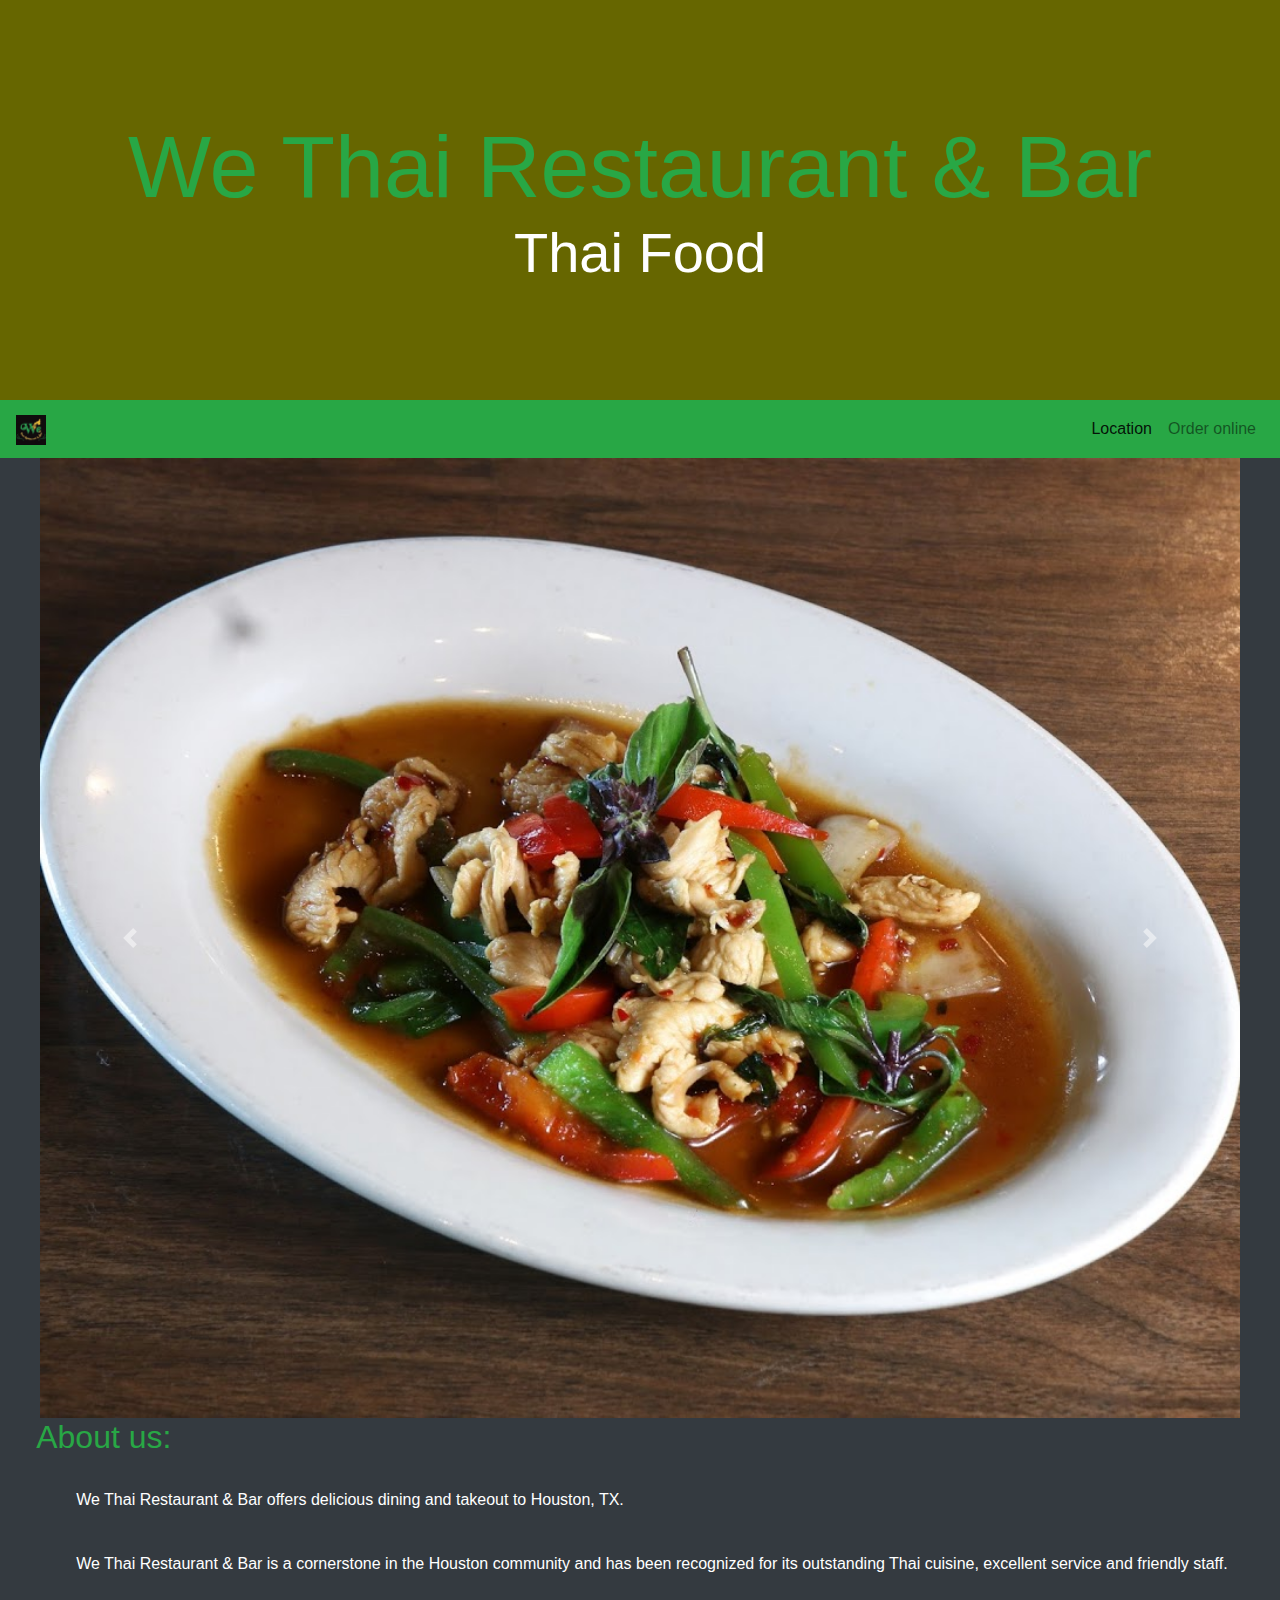
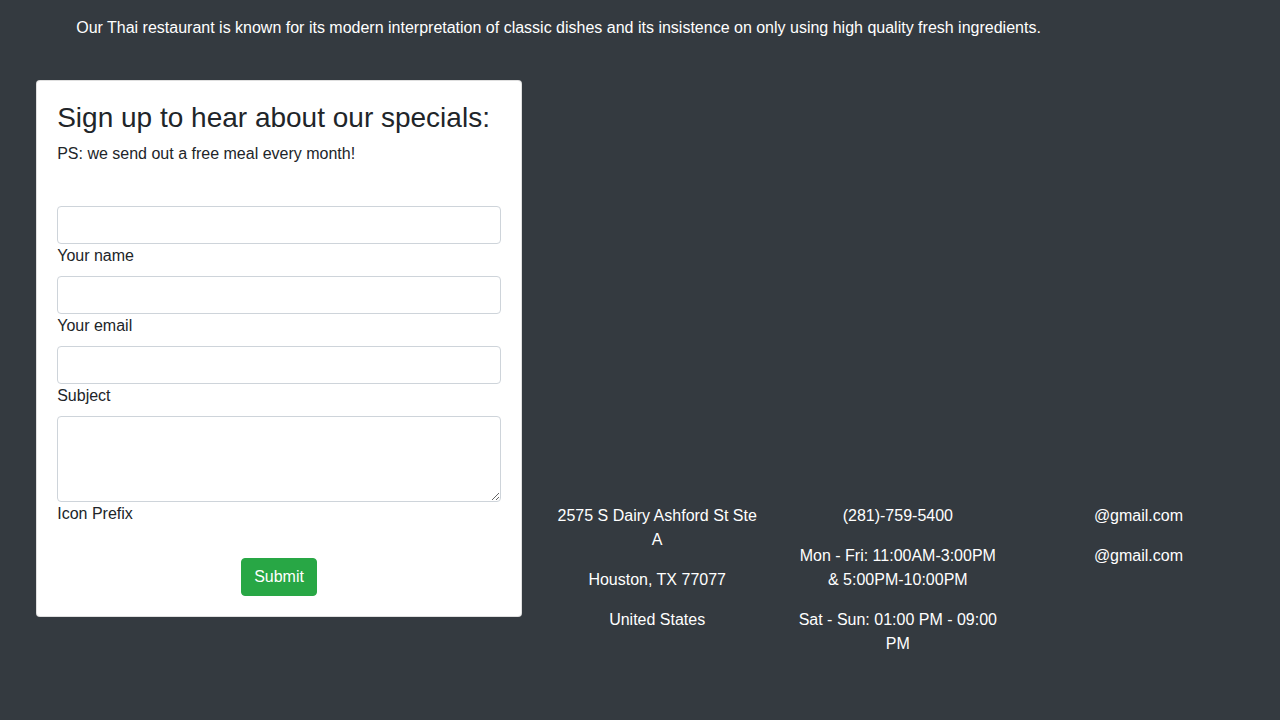
==== commit c1812295: "Fixed a bug" ====
--- a/index.html
+++ b/index.html
@@ -235,8 +235,8 @@
               <a class="btn-floating blue accent-1"
                 ><i class="fas fa-envelope"></i
               ></a>
-              <p>info@gmail.com</p>
-              <p>sale@gmail.com</p>
+              <p>@gmail.com</p>
+              <p>@gmail.com</p>
             </div>
           </div>
         </div>
